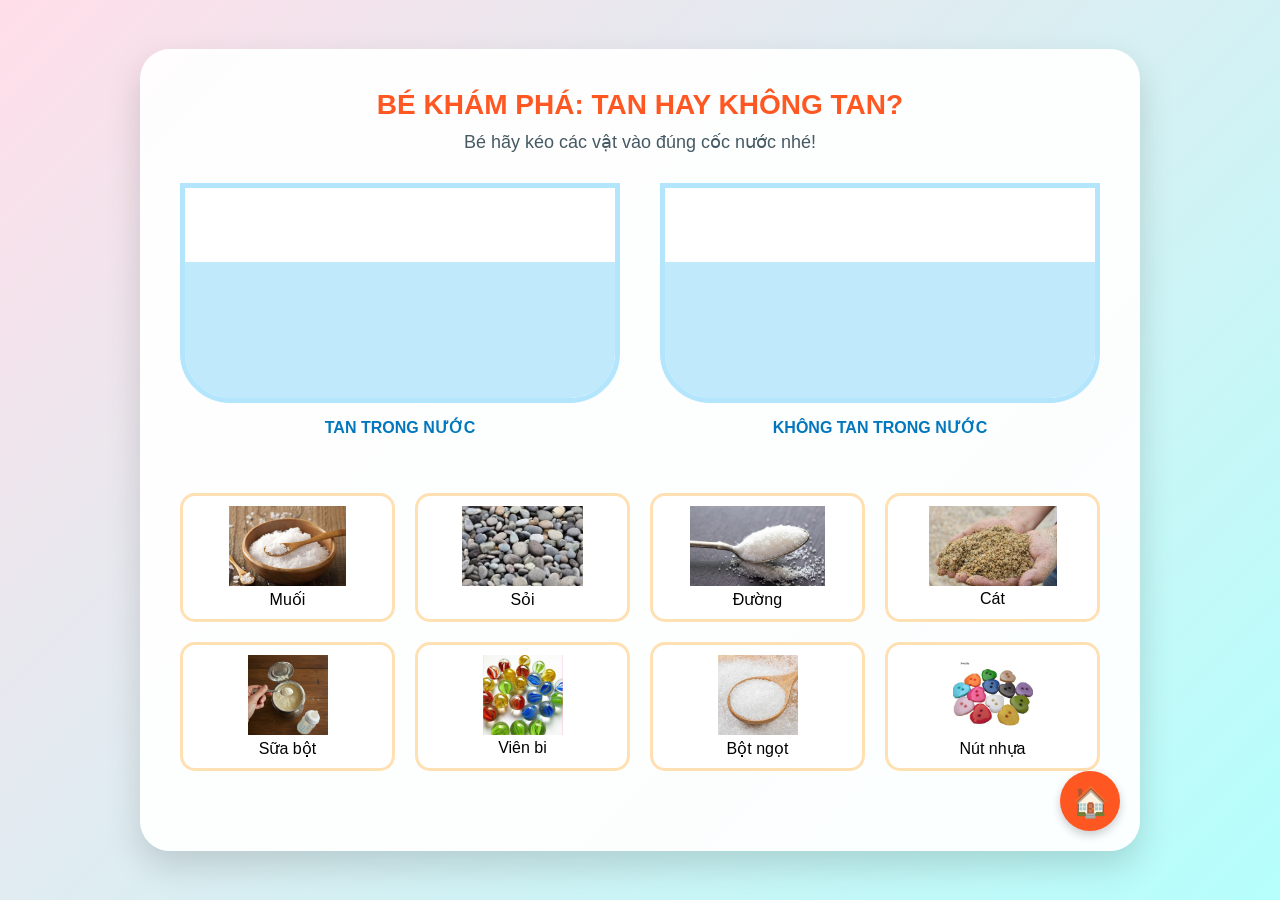
==== games/solubility/thi-nghiem.html @ 68e7695d "first commit" ====
<!DOCTYPE html>
<html lang="vi">
<head>
    <meta charset="UTF-8">
    <meta name="viewport" content="width=device-width, initial-scale=1.0">
    <title>Thí nghiệm: Tan hay không tan?</title>
    <link rel="stylesheet" href="style.css">
</head>
<body>

<div class="game-container">
    <div class="header-section">
        <h1>BÉ KHÁM PHÁ: TAN HAY KHÔNG TAN?</h1>
        <p class="subtitle">Bé hãy kéo các vật vào đúng cốc nước nhé!</p>
    </div>

    <div class="experiment-area">
        <div class="slot-container">
            <div class="slot water-cup" data-slot="dissolve">
                <div class="water"></div>
            </div>
            <p class="label">TAN TRONG NƯỚC</p>
        </div>

        <div class="slot-container">
            <div class="slot water-cup" data-slot="not-dissolve">
                <div class="water"></div>
            </div>
            <p class="label">KHÔNG TAN TRONG NƯỚC</p>
        </div>
    </div>

    <div class="items">
        <div class="item" draggable="true" data-item="dissolve"><img src="hinhanh/muoi.jpg"><span>Muối</span></div>
        <div class="item" draggable="true" data-item="not-dissolve"><img src="hinhanh/soi.jpg"><span>Sỏi</span></div>
        <div class="item" draggable="true" data-item="dissolve"><img src="hinhanh/duong.jpg"><span>Đường</span></div>
        <div class="item" draggable="true" data-item="not-dissolve"><img src="hinhanh/cat.jpg"><span>Cát</span></div>
        <div class="item" draggable="true" data-item="dissolve"><img src="hinhanh/sua.png"><span>Sữa bột</span></div>
        <div class="item" draggable="true" data-item="not-dissolve"><img src="hinhanh/vien_bi.jpg"><span>Viên bi</span></div>
        <div class="item" draggable="true" data-item="dissolve"><img src="hinhanh/bot_ngot.jpg"><span>Bột ngọt</span></div>
        <div class="item" draggable="true" data-item="not-dissolve"><img src="hinhanh/nut_nhua.jpg"><span>Nút nhựa</span></div>
    </div>

    <audio id="sound-correct" src="sound-correct.mp3"></audio>
    <audio id="sound-wrong" src="sound-wrong.mp3"></audio>
    
    <button class="home-btn-fixed" onclick="goHome()">🏠</button>
</div>

<script src="script.js"></script>
</body>
</html>
---- games/solubility/style.css ----
* {
    box-sizing: border-box;
    font-family: "Arial", sans-serif;
}

body {
    margin: 0;
    /* Nền gradient sinh động cho trẻ em */
    background: linear-gradient(135deg, #FFDEE9 0%, #B5FFFC 100%);
    display: flex;
    justify-content: center;
    align-items: center;
    min-height: 100vh;
}

.game-container {
    background: rgba(255, 255, 255, 0.95);
    padding: 40px;
    border-radius: 30px;
    box-shadow: 0 15px 35px rgba(0,0,0,0.15);
    width: 95%;
    max-width: 1000px;
    position: relative;
}

.header-section {
    text-align: center;
    margin-bottom: 30px;
}

h1 {
    color: #ff5722;
    font-size: 28px;
    margin: 0;
}

.subtitle {
    color: #455a64;
    font-size: 18px;
    margin-top: 10px;
}

.experiment-area {
    display: flex;
    justify-content: space-around;
    gap: 40px;
}

.slot-container {
    flex: 1;
    text-align: center;
}

.water-cup {
    height: 220px;
    border: 5px solid #b3e5fc;
    border-radius: 0 0 50px 50px;
    position: relative;
    background: #ffffff;
    overflow: hidden;
    cursor: default;
}

.water {
    position: absolute;
    bottom: 0;
    width: 100%;
    height: 65%;
    background: #81d4fa;
    opacity: 0.5;
}

.label {
    font-weight: bold;
    color: #0277bd;
    margin-top: 15px;
}

.items {
    display: grid;
    grid-template-columns: repeat(4, 1fr);
    gap: 20px;
    margin-top: 40px;
    padding-bottom: 40px;
}

.item {
    background: #fff;
    border: 3px solid #ffe0b2;
    border-radius: 15px;
    padding: 10px;
    text-align: center;
    cursor: grab;
    transition: transform 0.2s, opacity 0.5s ease;
}

.item img {
    width: 100%;
    height: 80px;
    object-fit: contain;
}

.item.fade-out {
    opacity: 0;
    pointer-events: none;
}

/* Hoạt ảnh trong cốc */
.dissolving {
    animation: dissolveAnim 2s forwards;
    width: 50px;
    position: absolute;
    top: 40%;
    left: calc(50% - 25px);
}

@keyframes dissolveAnim {
    0% { transform: scale(1); opacity: 1; filter: blur(0); }
    100% { transform: scale(1.8); opacity: 0; filter: blur(8px); }
}

.sinking {
    animation: sinkAnim 1.5s ease-in forwards;
    width: 50px;
    position: absolute;
    top: 40%;
    left: calc(50% - 25px);
}

@keyframes sinkAnim {
    0% { transform: translateY(0); opacity: 1; }
    100% { transform: translateY(80px); opacity: 1; }
}

.home-btn-fixed {
    position: absolute;
    bottom: 20px;
    right: 20px;
    background: #ff5722;
    color: white;
    border: none;
    border-radius: 50%;
    width: 60px;
    height: 60px;
    font-size: 30px;
    cursor: pointer;
    box-shadow: 0 4px 10px rgba(0,0,0,0.2);
}

.shake { animation: shake 0.3s; border-color: red !important; }
@keyframes shake {
    0%, 100% { transform: translateX(0); }
    25% { transform: translateX(-5px); }
    75% { transform: translateX(5px); }
}
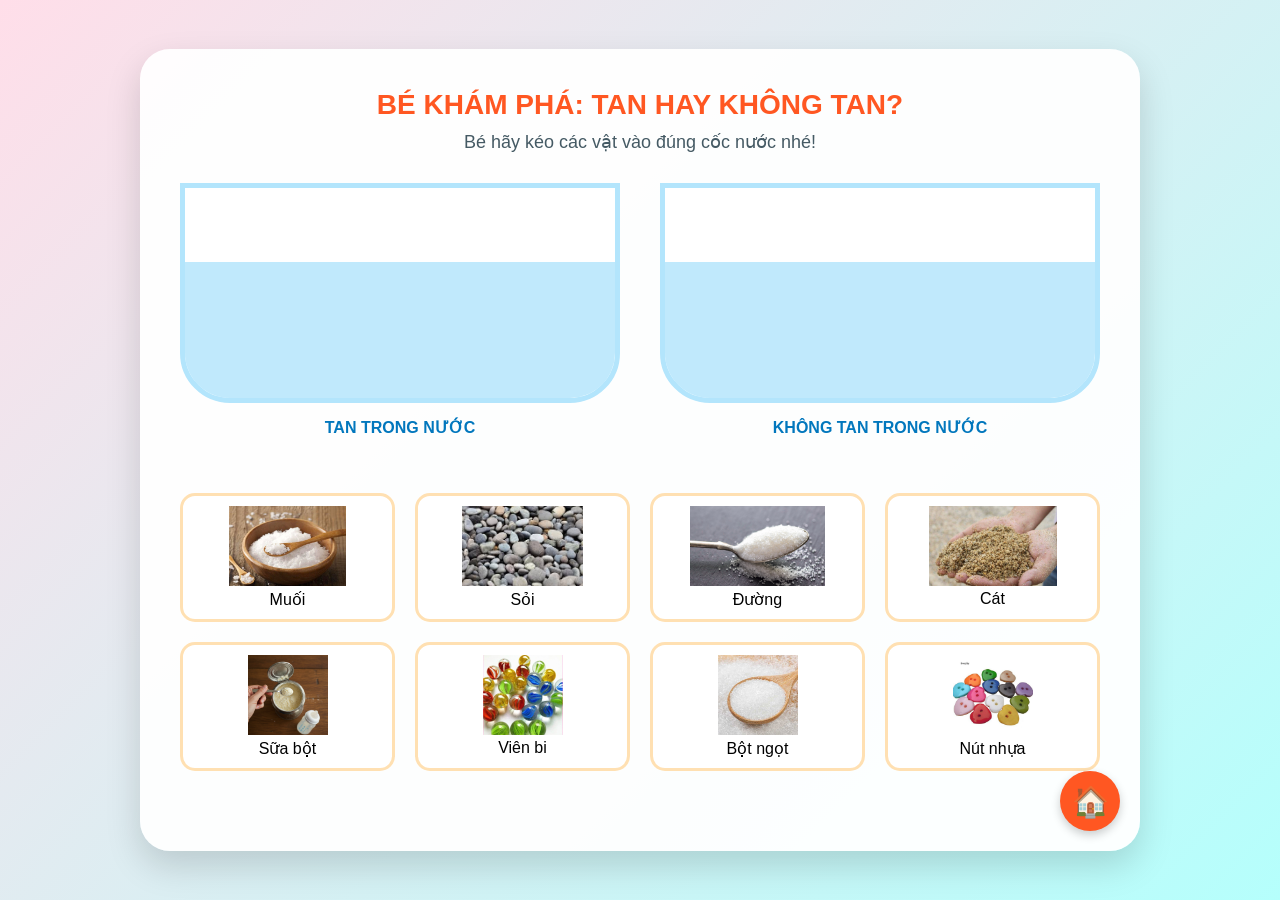
==== commit c96277a9: "Change games/solubility/thi-nghiem.html file" ====
--- a/games/solubility/thi-nghiem.html
+++ b/games/solubility/thi-nghiem.html
@@ -41,8 +41,8 @@
         <div class="item" draggable="true" data-item="not-dissolve"><img src="hinhanh/nut_nhua.jpg"><span>Nút nhựa</span></div>
     </div>
 
-    <audio id="sound-correct" src="sound-correct.mp3"></audio>
-    <audio id="sound-wrong" src="sound-wrong.mp3"></audio>
+    <audio id="sound-correct" src="../amthanh/dung.mp3"></audio>
+    <audio id="sound-wrong" src="../amthanh/sai.mp3"></audio>
     
     <button class="home-btn-fixed" onclick="goHome()">🏠</button>
 </div>
